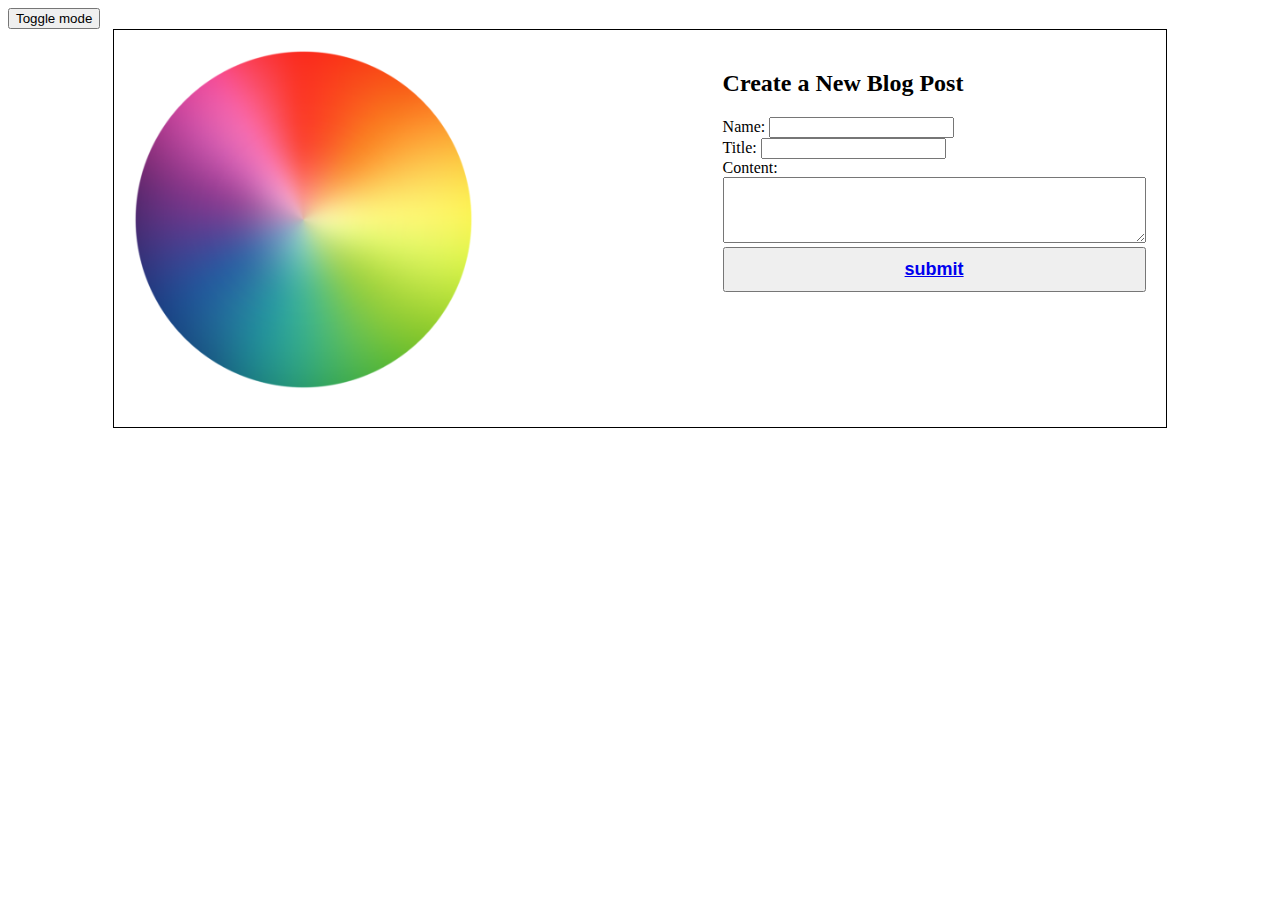
==== index.html @ fa54299d "multiple fixes + got the structure almost completely down" ====
<!DOCTYPE html>
<html lang="en">
    <head>
        <meta charset="UTF-8">
        <meta name="viewport" content="width=device-width, initial-scale=1.0">
        <link rel="stylesheet" href="./Assets/css/styles.css">
        <link rel="stylesheet" href="./Assets/css/form.css">
        <title>🥹Boy's first blog🥹</title>
    </head>
    <body>
        <header>
            <button onclick="toggleDarkMode()">Toggle mode</button>
        </header>
        <div class="container">
            <div>
                <img src="./Assets/images/83-835798_color-color-wheel-wheel-icon-color-wheel-transparent-background.png" class="image2">
            </div>
            <div>
                <h2>Create a New Blog Post</h2>
                <form id="blogForm">
                    <label for="author">Name:</label>
                    <input type="text" id="author" required>
                    <br>
                    <label for="title">Title:</label>
                    <input type="text" id="title" required>
                    <br>
                    <label for="content">Content:</label>
                    <textarea id="content" rows="4" cols="50" required ></textarea>
                    <br>
                    <button id="load-posts-button" class="submit" type="submit">
                        <a href="blog.html"> submit</a>
                    </button>
                </form>
            </div>
        </div>
        <script src="./Assets/js/logic.js"></script>
        <script src="./Assets/js/form.js"></script>
    </body>
</html>
---- Assets/css/styles.css ----
/*  Both HTMLs */

.dark-mode {
    background-color: black;
    color: white;
  }
---- Assets/css/form.css ----
.body{
    font-family: Impact, Haettenschweiler, 'Arial Narrow Bold', sans-serif;
}
.container {
    display: flex;
    flex-direction: row;
    width: 80%; 
    margin: 0 auto; 
    border: 1px solid black; 
    padding: 20px; 
}

.container img {
    max-height: 95%;
    max-width: 60%;
}

.submit {
   padding: 10px;
   font-weight: bold;
   font-size: large;
   width: 100%;
   background-color: black(255, 42, 0);
}
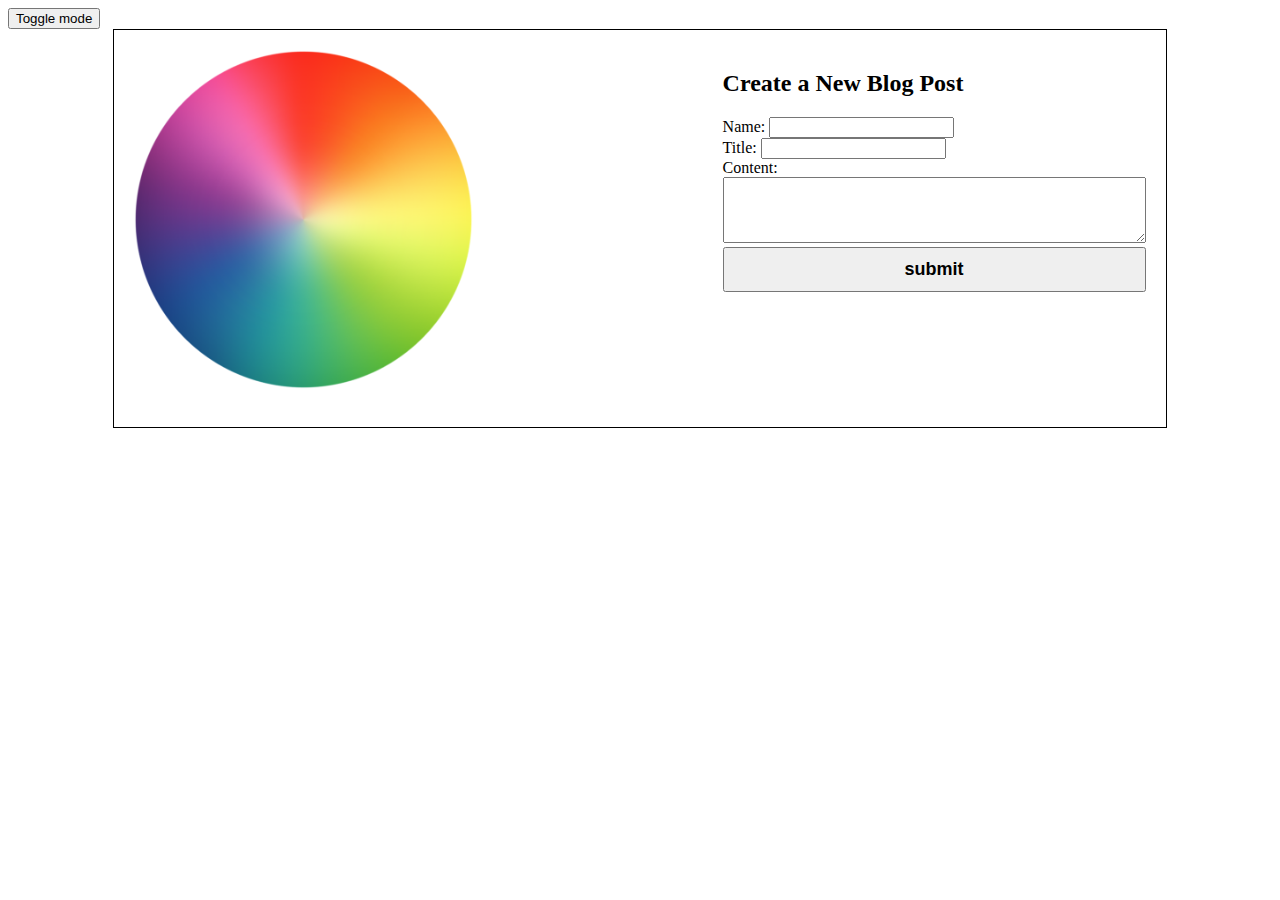
==== commit 984fbabc: "got the array made and stuffs" ====
--- a/index.html
+++ b/index.html
@@ -9,7 +9,7 @@
     </head>
     <body>
         <header>
-            <button onclick="toggleDarkMode()">Toggle mode</button>
+            <button id="toggleDarkMode" onclick="toggleDarkMode()">Toggle mode</button>
         </header>
         <div class="container">
             <div>
@@ -28,7 +28,7 @@
                     <textarea id="content" rows="4" cols="50" required ></textarea>
                     <br>
                     <button id="load-posts-button" class="submit" type="submit">
-                        <a href="blog.html"> submit</a>
+                        submit
                     </button>
                 </form>
             </div>
